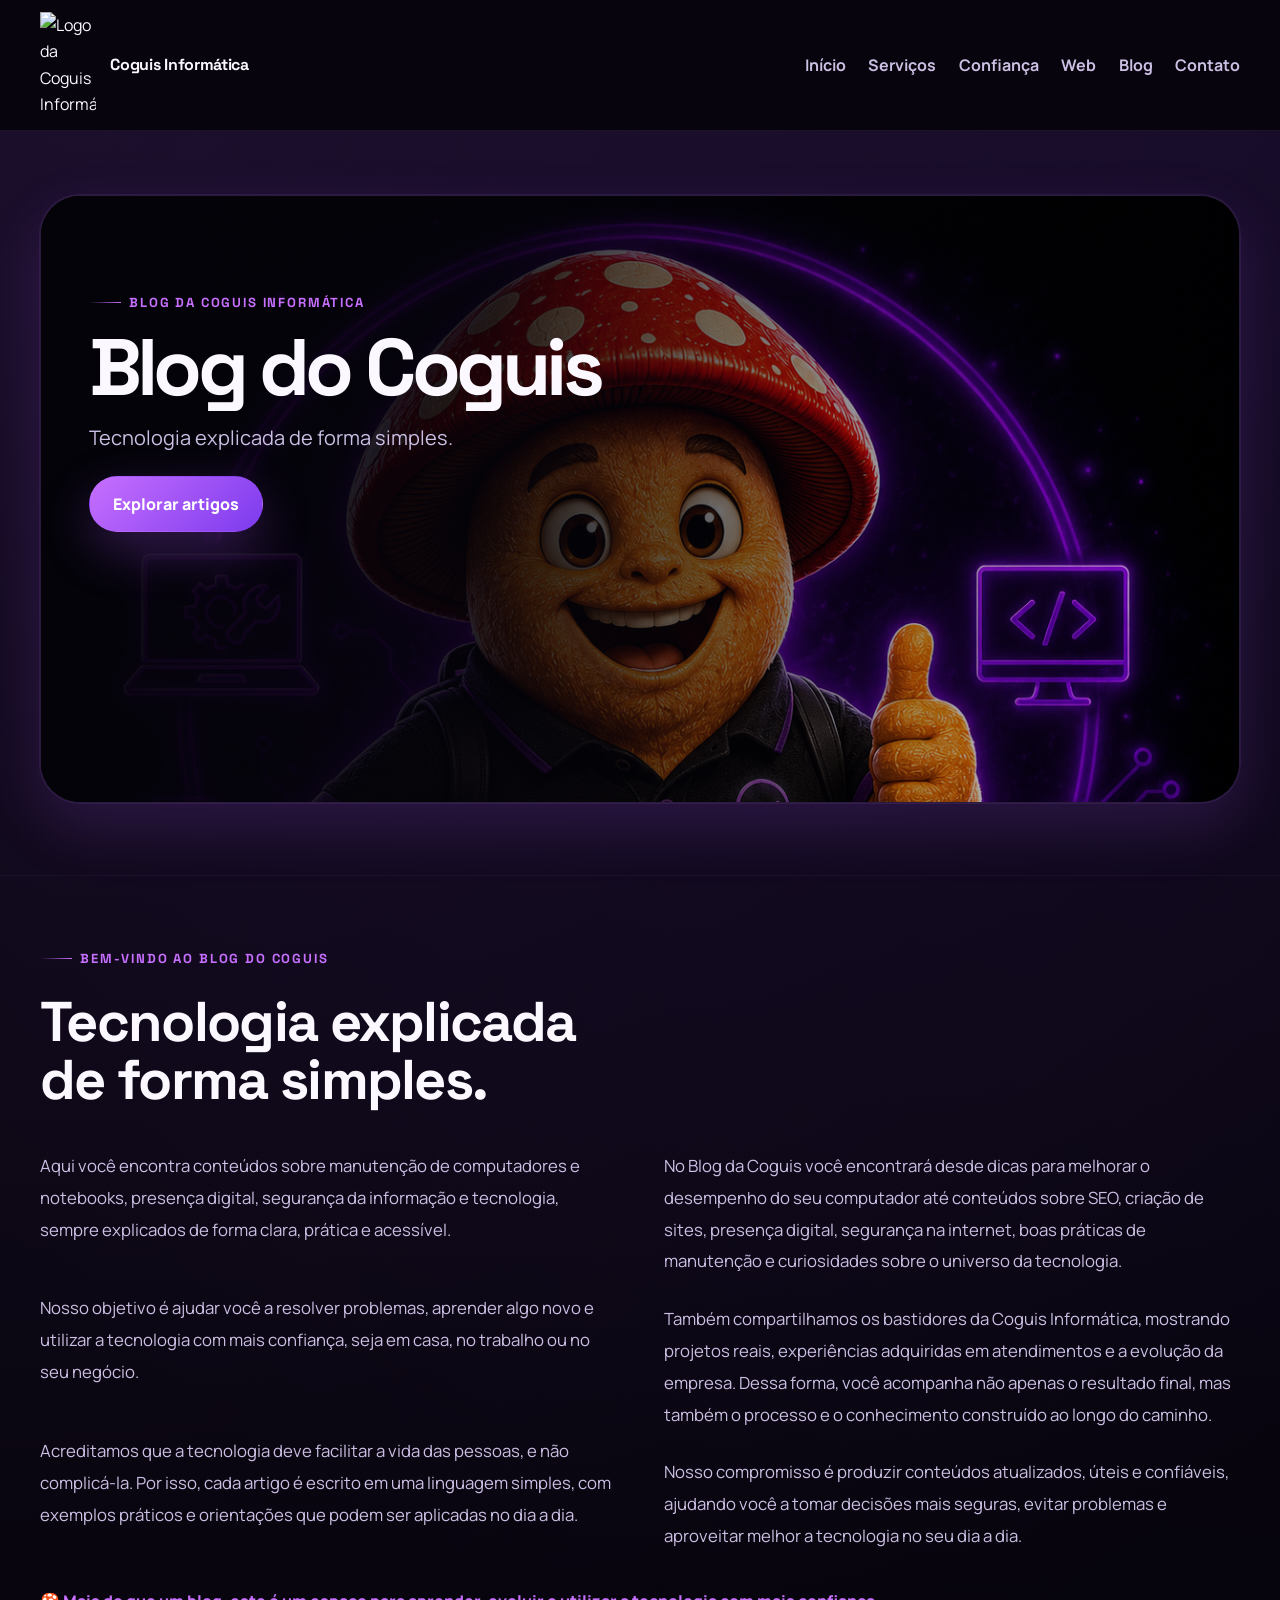
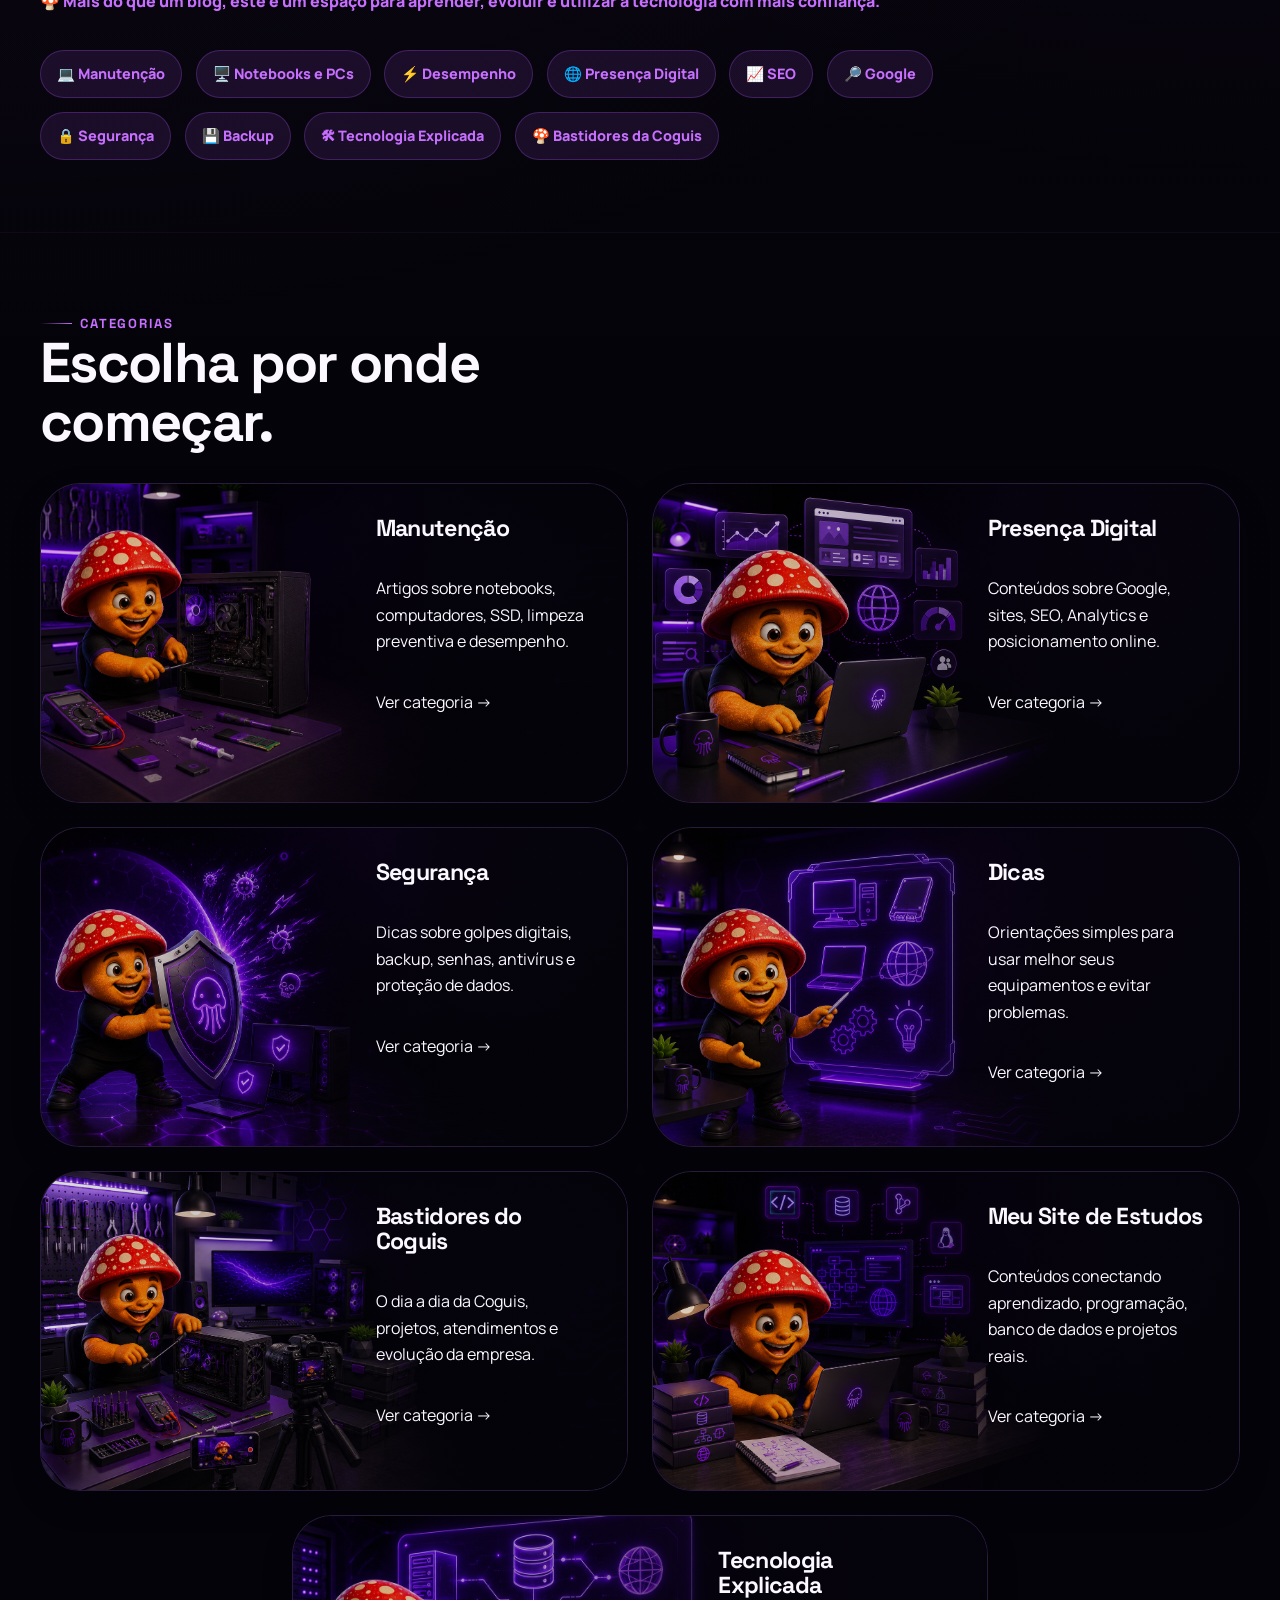
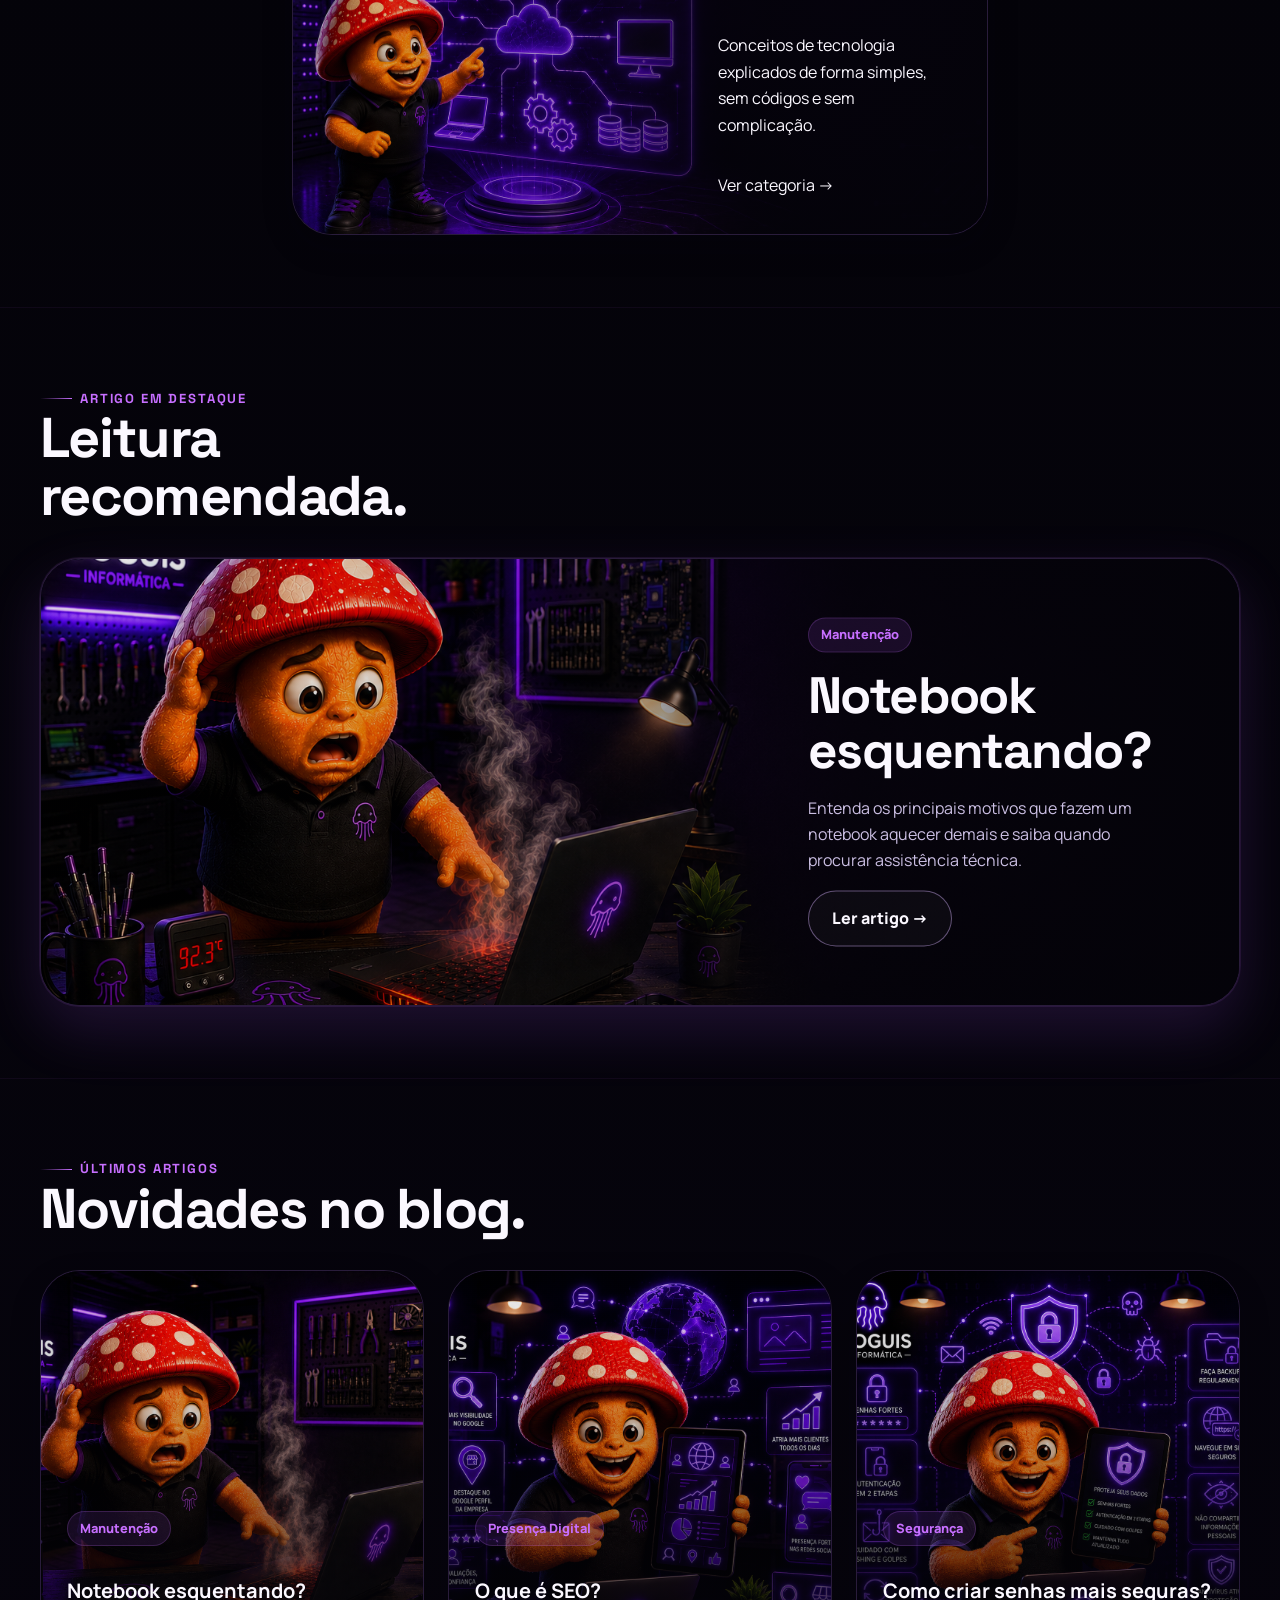
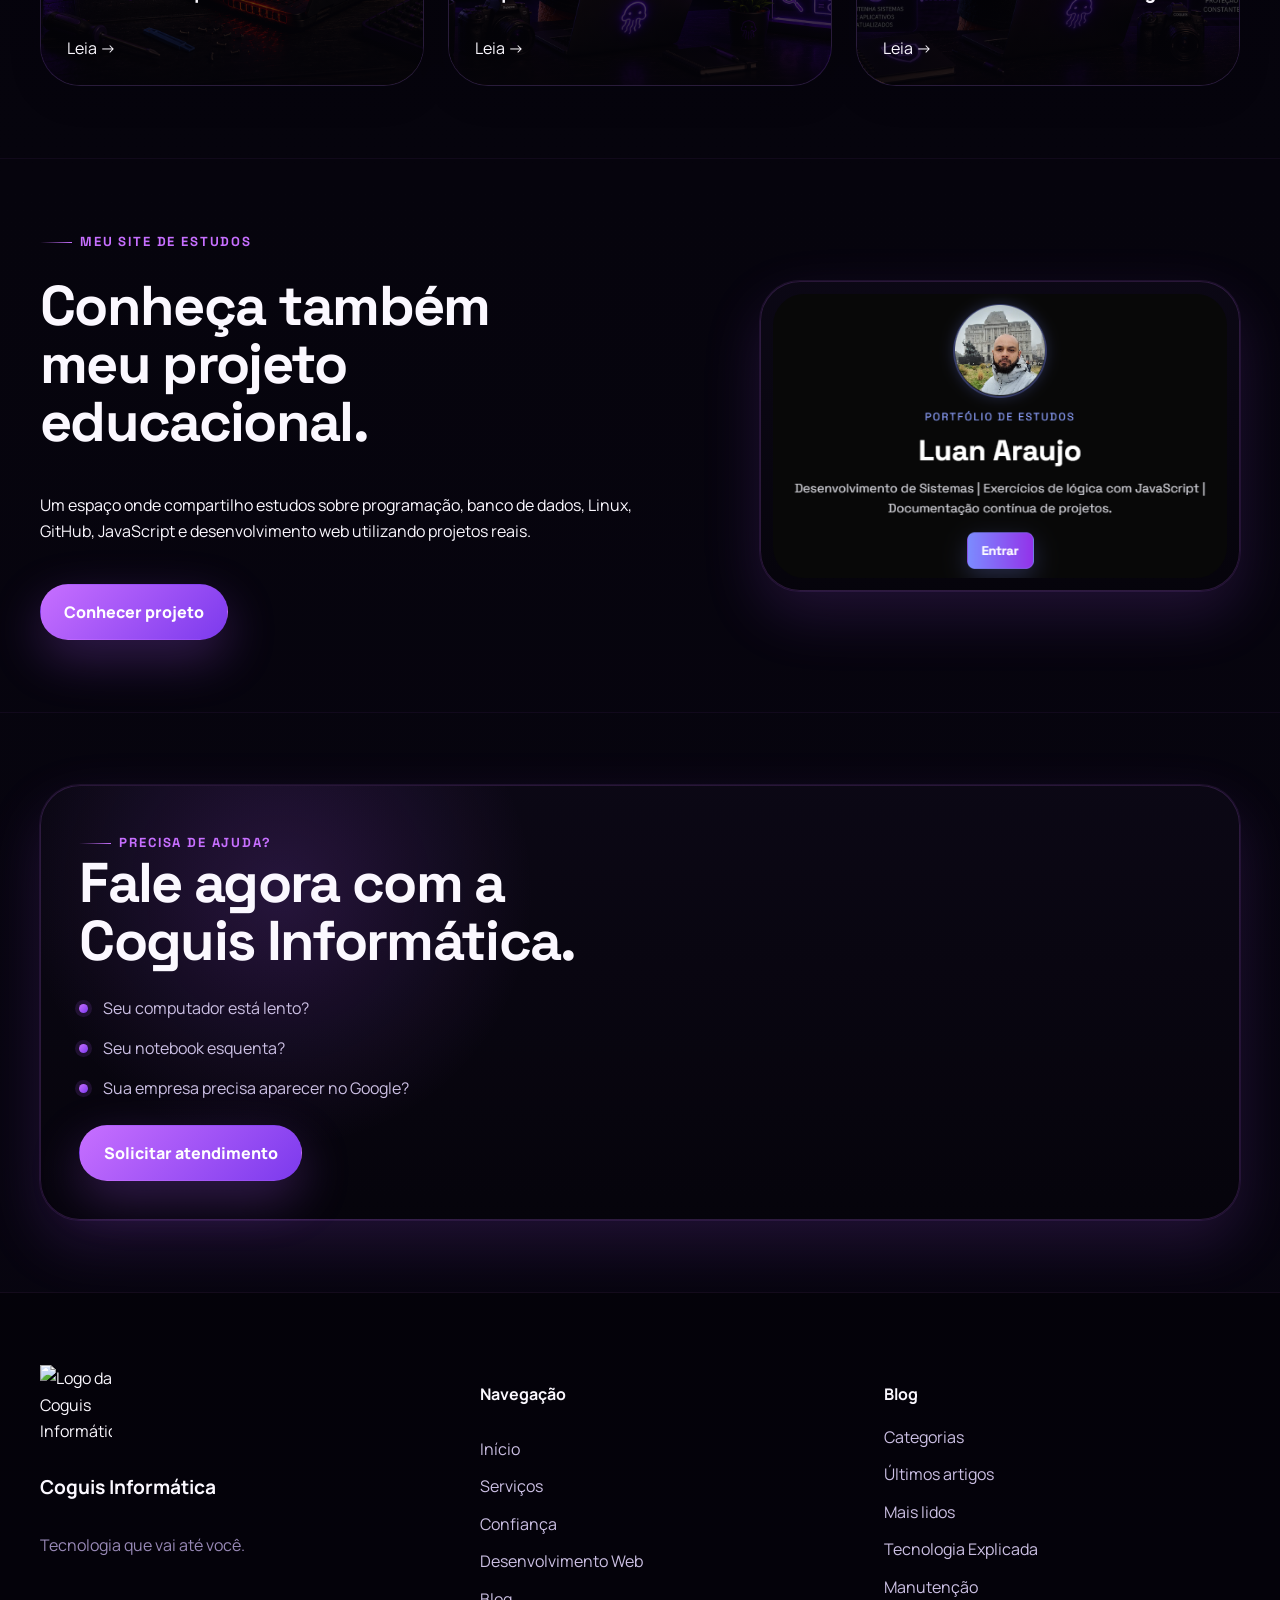
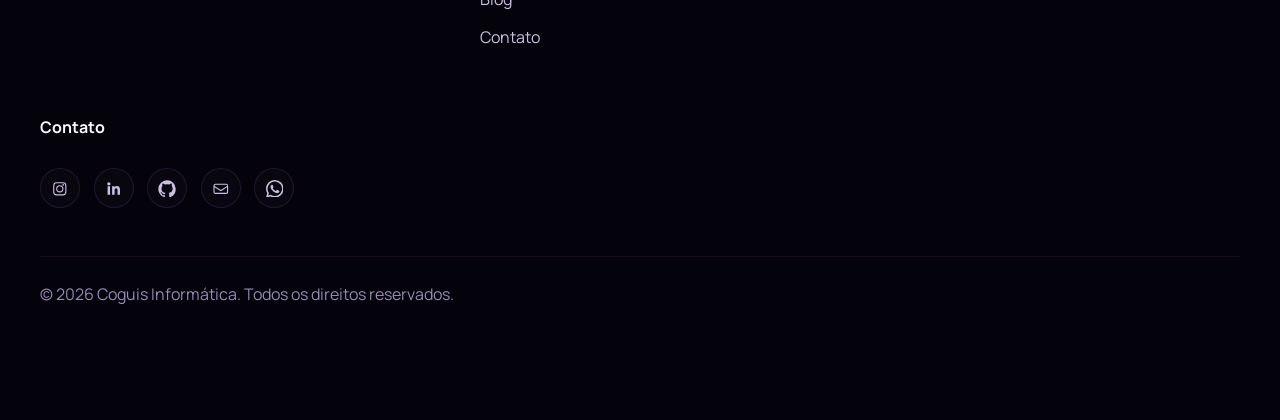
==== blog/index.html @ 9337d5af "feat: implementa arquitetura modular do site, blog, artigos e categorias" ====
<!DOCTYPE html>
<html lang="pt-BR">

<head>
    <!-- Google tag (gtag.js) -->
    <script async src="https://www.googletagmanager.com/gtag/js?id=G-1CW9SCH85F"></script>
    <script>
        window.dataLayer = window.dataLayer || [];
        function gtag() { dataLayer.push(arguments); }
        gtag('js', new Date());
        gtag('config', 'G-1CW9SCH85F');
    </script>

    <meta charset="UTF-8">
    <meta name="viewport" content="width=device-width, initial-scale=1.0">
    <meta name="description"
        content="Blog da Coguis Informática com conteúdos sobre manutenção de computadores, presença digital, segurança da informação e tecnologia explicada de forma simples.">
    <meta name="theme-color" content="#040309">

    <title>Blog da Coguis Informática | Tecnologia explicada de forma simples</title>

    <link rel="stylesheet" href="../css/style.css">
    <link rel="stylesheet" href="../css/blog.css">
</head>

<body>
    <a class="skip-link" href="#conteudo-principal">Pular para o conteúdo principal</a>

    <header class="site-header">
        <div class="container header__inner">
            <a class="brand" href="../index.html#inicio" aria-label="Ir para o início da Coguis Informática">
                <img class="brand__logo" src="../images/logoCoguis.png" alt="Logo da Coguis Informática">
                <div class="brand__copy">
                    <strong class="brand__name">Coguis Informática</strong>
                </div>
            </a>

            <button class="nav-toggle" type="button" aria-expanded="false" aria-controls="menu-principal"
                aria-label="Abrir menu de navegação">
                <span></span>
                <span></span>
                <span></span>
            </button>

            <nav class="site-nav" id="menu-principal" aria-label="Navegação principal">
                <ul class="site-nav__list">
                    <li><a class="site-nav__link" href="../index.html#inicio">Início</a></li>
                    <li><a class="site-nav__link" href="../index.html#servicos">Serviços</a></li>
                    <li><a class="site-nav__link" href="../index.html#confianca">Confiança</a></li>
                    <li><a class="site-nav__link" href="../index.html#desenvolvimento-web">Web</a></li>
                    <li><a class="site-nav__link" href="index.html">Blog</a></li>
                    <li><a class="site-nav__link" href="../index.html#contato">Contato</a></li>
                </ul>
            </nav>
        </div>
    </header>

    <main id="conteudo-principal">
        <section class="blog-hero" id="inicio-blog">
            <div class="container blog-hero__grid image-card">
                <figure class="blog-hero__media">
                    <img src="../images/blog/hero/coguisUniforme2.png"
                        alt="Mascote Coguis representando o Blog da Coguis Informática" loading="eager"
                        decoding="async">
                </figure>

                <div class="blog-hero__content">
                    <p class="eyebrow">Blog da Coguis Informática</p>
                    <h1 class="blog-hero__title">Blog do Coguis</h1>
                    <p class="blog-hero__text">Tecnologia explicada de forma simples.</p>
                    <a class="button button--primary" href="#categorias">Explorar artigos</a>
                </div>
            </div>
        </section>

        <section class="blog-intro" aria-labelledby="intro-blog-titulo">
            <div class="container">
                <div class="blog-intro__content">

                    <p class="eyebrow">Bem-vindo ao Blog do Coguis</p>

                    <h2 id="intro-blog-titulo" class="section-title">
                        Tecnologia explicada de forma simples.
                    </h2>

                    <div class="blog-intro__columns">

                        <div class="blog-intro__column">

                            <p>
                                Aqui você encontra conteúdos sobre manutenção de computadores e notebooks,
                                presença digital, segurança da informação e tecnologia, sempre explicados
                                de forma clara, prática e acessível.
                            </p>

                            <p>
                                Nosso objetivo é ajudar você a resolver problemas, aprender algo novo e
                                utilizar a tecnologia com mais confiança, seja em casa, no trabalho ou no
                                seu negócio.
                            </p>

                            <p>
                                Acreditamos que a tecnologia deve facilitar a vida das pessoas, e não
                                complicá-la. Por isso, cada artigo é escrito em uma linguagem simples,
                                com exemplos práticos e orientações que podem ser aplicadas no dia a dia.
                            </p>

                        </div>

                        <div class="blog-intro__column">

                            <p>
                                No Blog da Coguis você encontrará desde dicas para melhorar o desempenho
                                do seu computador até conteúdos sobre SEO, criação de sites, presença
                                digital, segurança na internet, boas práticas de manutenção e curiosidades
                                sobre o universo da tecnologia.
                            </p>

                            <p>
                                Também compartilhamos os bastidores da Coguis Informática, mostrando
                                projetos reais, experiências adquiridas em atendimentos e a evolução da
                                empresa. Dessa forma, você acompanha não apenas o resultado final, mas
                                também o processo e o conhecimento construído ao longo do caminho.
                            </p>

                            <p>
                                Nosso compromisso é produzir conteúdos atualizados, úteis e confiáveis,
                                ajudando você a tomar decisões mais seguras, evitar problemas e aproveitar
                                melhor a tecnologia no seu dia a dia.
                            </p>

                        </div>

                    </div>

                    <p class="blog-intro__footer">
                        🍄 Mais do que um blog, este é um espaço para aprender, evoluir e utilizar a tecnologia com mais
                        confiança.
                    </p>

                    <div class="blog-intro__tags">
                        <span class="tag">💻 Manutenção</span>
                        <span class="tag">🖥️ Notebooks e PCs</span>
                        <span class="tag">⚡ Desempenho</span>
                        <span class="tag">🌐 Presença Digital</span>
                        <span class="tag">📈 SEO</span>
                        <span class="tag">🔎 Google</span>
                        <span class="tag">🔒 Segurança</span>
                        <span class="tag">💾 Backup</span>
                        <span class="tag">🛠 Tecnologia Explicada</span>
                        <span class="tag">🍄 Bastidores da Coguis</span>
                    </div>

                </div>
            </div>
        </section>

        <section class="blog-categories" id="categorias" aria-labelledby="categorias-titulo">
            <div class="container">
                <div class="section-heading">
                    <p class="eyebrow">Categorias</p>
                    <h2 id="categorias-titulo" class="section-title">Escolha por onde começar.</h2>
                </div>

                <div class="blog-categories__grid">
                    <article class="category-card image-card">
                        <img src="../images/blog/categorias/blogManutencao.png" alt="Arte da categoria Manutenção">
                        <div>
                            <h3>Manutenção</h3>
                            <p>Artigos sobre notebooks, computadores, SSD, limpeza preventiva e desempenho.</p>
                            <a href="categorias/manutencao.html">Ver categoria →</a>
                        </div>
                    </article>

                    <article class="category-card image-card">
                        <img src="../images/blog/categorias/blogPresencaDigital.png"
                            alt="Arte da categoria Presença Digital">
                        <div>
                            <h3>Presença Digital</h3>
                            <p>Conteúdos sobre Google, sites, SEO, Analytics e posicionamento online.</p>
                            <a href="categorias/presenca-digital.html">Ver categoria →</a>
                        </div>
                    </article>

                    <article class="category-card image-card">
                        <img src="../images/blog/categorias/blogSeguranca.png" alt="Arte da categoria Segurança">
                        <div>
                            <h3>Segurança</h3>
                            <p>Dicas sobre golpes digitais, backup, senhas, antivírus e proteção de dados.</p>
                            <a href="categorias/seguranca.html">Ver categoria →</a>
                        </div>
                    </article>

                    <article class="category-card image-card">
                        <img src="../images/blog/categorias/blogDicas.png" alt="Arte da categoria Dicas">
                        <div>
                            <h3>Dicas</h3>
                            <p>Orientações simples para usar melhor seus equipamentos e evitar problemas.</p>
                            <a href="categorias/dicas.html">Ver categoria →</a>
                        </div>
                    </article>

                    <article class="category-card image-card">
                        <img src="../images/blog/categorias/blogBastidores.png"
                            alt="Arte da categoria Bastidores do Coguis">
                        <div>
                            <h3>Bastidores do Coguis</h3>
                            <p>O dia a dia da Coguis, projetos, atendimentos e evolução da empresa.</p>
                            <a href="categorias/bastidores-do-coguis.html">Ver categoria →</a>
                        </div>
                    </article>

                    <article class="category-card image-card">
                        <img src="../images/blog/categorias/blogMeuSiteEstudos.png"
                            alt="Arte da categoria Meu Site de Estudos">
                        <div>
                            <h3>Meu Site de Estudos</h3>
                            <p>Conteúdos conectando aprendizado, programação, banco de dados e projetos reais.</p>
                            <a href="categorias/meu-site-de-estudos.html">Ver categoria →</a>
                        </div>
                    </article>

                    <!--CARD CENTRALIZADO-->
                    <article class="category-card category-card--center image-card">
                        <img src="../images/blog/categorias/blogTecnologiaExplicada.png"
                            alt="Arte da categoria Tecnologia Explicada">
                        <div>
                            <h3>Tecnologia Explicada</h3>
                            <p>Conceitos de tecnologia explicados de forma simples, sem códigos e sem complicação.</p>
                            <a href="categorias/tecnologia-explicada.html">Ver categoria →</a>
                        </div>
                    </article>
                </div>
            </div>
        </section>

        <section class="featured-post" aria-labelledby="destaque-titulo">
            <div class="container">
                <div class="section-heading">
                    <p class="eyebrow">Artigo em destaque</p>
                    <h2 id="destaque-titulo" class="section-title">Leitura recomendada.</h2>
                </div>

                <article class="featured-post__card image-card">
                    <figure class="featured-post__media">
                        <img src="../images/blog/artigos/notebookEsquentando2.png"
                            alt="Imagem ilustrativa de notebook esquentando">
                    </figure>

                    <div class="featured-post__content">
                        <span class="post-category">Manutenção</span>
                        <h3>Notebook esquentando?</h3>
                        <p>Entenda os principais motivos que fazem um notebook aquecer demais e saiba quando procurar
                            assistência técnica.</p>
                        <a class="button button--secondary" href="#">Ler artigo →</a>
                    </div>
                </article>
            </div>
        </section>

        <section class="latest-posts" aria-labelledby="ultimos-artigos-titulo">
            <div class="container">
                <div class="section-heading">
                    <p class="eyebrow">Últimos artigos</p>
                    <h2 id="ultimos-artigos-titulo" class="section-title">Novidades no blog.</h2>
                </div>

                <div class="latest-posts__grid">
                    <article class="post-card post-card--notebook image-card">
                        <img src="../images/blog/artigos/notebookEsquentando.png"
                            alt="Artigo sobre notebook esquentando">
                        <div>
                            <span class="post-category">Manutenção</span>
                            <h3>Notebook esquentando?</h3>
                            <a href="#">Leia →</a>
                        </div>
                    </article>

                    <article class="post-card post-card--seo image-card">
                        <img src="../images/blog/artigos/coguisPresencaDigital3.png" alt="Artigo sobre SEO">
                        <div>
                            <span class="post-category">Presença Digital</span>
                            <h3>O que é SEO?</h3>
                            <a href="#">Leia →</a>
                        </div>
                    </article>

                    <article class="post-card post-card--seguranca image-card">
                        <img src="../images/blog/artigos/segurancaDigital2.png" alt="Artigo sobre senhas seguras">
                        <div>
                            <span class="post-category">Segurança</span>
                            <h3>Como criar senhas mais seguras?</h3>
                            <a href="#">Leia →</a>
                        </div>
                    </article>
                </div>
            </div>
        </section>

        <section class="study-project" aria-labelledby="estudos-titulo">
            <div class="container study-project__grid">
                <div class="study-project__content">
                    <p class="eyebrow">Meu Site de Estudos</p>
                    <h2 id="estudos-titulo" class="section-title">Conheça também meu projeto educacional.</h2>
                    <p class="section-text">
                        Um espaço onde compartilho estudos sobre programação, banco de dados, Linux,
                        GitHub, JavaScript e desenvolvimento web utilizando projetos reais.
                    </p>
                    <a class="button button--primary" href="https://luanlhp777.github.io/meu-site-estudos/"
                        target="_blank" rel="noopener noreferrer">Conhecer projeto</a>
                </div>

                <figure class="study-project__media">
                    <img src="../images/blog/categorias/portfolio.png" alt="Arte do projeto Meu Site de Estudos">
                </figure>
            </div>
        </section>

        <section class="blog-final-cta" aria-labelledby="cta-blog-titulo">
            <div class="container blog-final-cta__grid">
                <div>
                    <p class="eyebrow">Precisa de ajuda?</p>
                    <h2 id="cta-blog-titulo" class="section-title">Fale agora com a Coguis Informática.</h2>
                    <ul class="blog-final-cta__list">
                        <li>Seu computador está lento?</li>
                        <li>Seu notebook esquenta?</li>
                        <li>Sua empresa precisa aparecer no Google?</li>
                    </ul>
                    <a class="button button--primary" href="https://wa.me/5511960281070" target="_blank"
                        rel="noopener noreferrer">Solicitar atendimento</a>
                </div>
            </div>
        </section>
    </main>

    <footer class="site-footer" aria-labelledby="footer-titulo">
        <div class="container site-footer__grid">

            <!-- Empresa -->
            <div class="site-footer__brand">
                <img class="site-footer__logo" src="../images/logoCoguis.png" alt="Logo da Coguis Informática"
                    loading="lazy" decoding="async">
                <h2 id="footer-titulo" class="site-footer__title">
                    Coguis Informática
                </h2>
                <p class="site-footer__tagline">
                    Tecnologia que vai até você.
                </p>
            </div>

            <!-- Navegação -->

            <nav class="site-footer__nav" aria-label="Links rápidos">
                <h3 class="site-footer__heading">
                    Navegação
                </h3>
                <ul class="site-footer__links">
                    <li><a href="../index.html#inicio">Início</a></li>
                    <li><a href="../index.html#servicos">Serviços</a></li>
                    <li><a href="../index.html#confianca">Confiança</a></li>
                    <li><a href="../index.html#web">Desenvolvimento Web</a></li>
                    <li><a href="index.html">Blog</a></li>
                    <li><a href="../index.html#contato">Contato</a></li>
                </ul>
            </nav>

            <!-- Blog -->

            <nav class="site-footer__blog" aria-label="Blog">
                <h3 class="site-footer__heading">
                    Blog
                </h3>
                <ul class="site-footer__links">
                    <li><a href="#">Categorias</a></li>
                    <li><a href="#">Últimos artigos</a></li>
                    <li><a href="#">Mais lidos</a></li>
                    <li><a href="#">Tecnologia Explicada</a></li>
                    <li><a href="#">Manutenção</a></li>
                </ul>
            </nav>

            <!-- Contato -->

            <div class="site-footer__contact">
                <h3 class="site-footer__heading">
                    Contato
                </h3>
                <ul class="site-footer__meta">
                    <li>
                        <a href="https://www.instagram.com/coguisinformatica/" target="_blank" rel="noopener noreferrer"
                            aria-label="Instagram da Coguis Informática">
                            <span class="icon icon--instagram" aria-hidden="true">
                                <svg viewBox="0 0 24 24" role="img" focusable="false">
                                    <path
                                        d="M7.75 3h8.5A4.75 4.75 0 0 1 21 7.75v8.5A4.75 4.75 0 0 1 16.25 21h-8.5A4.75 4.75 0 0 1 3 16.25v-8.5A4.75 4.75 0 0 1 7.75 3Zm0 1.5A3.25 3.25 0 0 0 4.5 7.75v8.5a3.25 3.25 0 0 0 3.25 3.25h8.5a3.25 3.25 0 0 0 3.25-3.25v-8.5A3.25 3.25 0 0 0 16.25 4.5h-8.5Zm8.88 1.12a1.13 1.13 0 1 1 0 2.26 1.13 1.13 0 0 1 0-2.26ZM12 7a5 5 0 1 1 0 10 5 5 0 0 1 0-10Zm0 1.5A3.5 3.5 0 1 0 12 15.5 3.5 3.5 0 0 0 12 8.5Z"
                                        fill="currentColor" />
                                </svg>
                            </span>
                            <span class="sr-only">Instagram</span>
                        </a>
                    </li>
                    <li>
                        <a href="https://www.linkedin.com/in/luan-pereira-24a8ba86/" target="_blank"
                            rel="noopener noreferrer" aria-label="LinkedIn da Coguis Informática">

                            <span class="icon icon--linkedin" aria-hidden="true">
                                <svg viewBox="0 0 24 24" role="img" focusable="false">
                                    <path fill="currentColor"
                                        d="M6.94 8.5H3.56V20h3.38V8.5ZM5.25 3A2.25 2.25 0 1 0 5.25 7.5 2.25 2.25 0 0 0 5.25 3ZM20.44 13.02c0-3.32-1.77-4.87-4.13-4.87-1.9 0-2.75 1.04-3.22 1.78V8.5H9.72V20h3.37v-5.69c0-1.5.28-2.96 2.14-2.96 1.83 0 1.86 1.71 1.86 3.05V20h3.35v-6.98Z" />
                                </svg>
                            </span>

                            <span class="sr-only">LinkedIn</span>

                        </a>
                    </li>
                    <li>
                        <a href="https://github.com/luanlhp777" target="_blank" rel="noopener noreferrer"
                            aria-label="GitHub da Coguis Informática">

                            <span class="icon icon--github" aria-hidden="true">
                                <svg viewBox="0 0 24 24" role="img" focusable="false">
                                    <path fill="currentColor"
                                        d="M12 .5A11.5 11.5 0 0 0 .5 12.17c0 5.23 3.39 9.67 8.1 11.24.59.11.8-.26.8-.58v-2.03c-3.3.74-4-1.43-4-1.43-.54-1.41-1.33-1.78-1.33-1.78-1.09-.77.08-.76.08-.76 1.2.09 1.83 1.27 1.83 1.27 1.08 1.88 2.82 1.34 3.5 1.02.11-.8.42-1.35.76-1.66-2.64-.31-5.42-1.35-5.42-6.02 0-1.33.46-2.42 1.22-3.28-.12-.31-.53-1.57.12-3.27 0 0 .99-.32 3.25 1.25a11.05 11.05 0 0 1 5.92 0c2.26-1.57 3.24-1.25 3.24-1.25.66 1.7.25 2.96.13 3.27.76.86 1.21 1.95 1.21 3.28 0 4.68-2.79 5.71-5.45 6.01.43.38.82 1.11.82 2.24v3.32c0 .32.21.69.81.58a11.5 11.5 0 0 0 8.08-11.24A11.5 11.5 0 0 0 12 .5Z" />
                                </svg>
                            </span>

                            <span class="sr-only">GitHub</span>

                        </a>
                    </li>
                    <li>
                        <a href="mailto:coguisinformatica@gmail.com" aria-label="E-mail da Coguis Informática">
                            <span class="icon icon--mail" aria-hidden="true">
                                <svg viewBox="0 0 24 24" role="img" focusable="false">
                                    <path
                                        d="M4.75 5h14.5A2.75 2.75 0 0 1 22 7.75v8.5A2.75 2.75 0 0 1 19.25 19H4.75A2.75 2.75 0 0 1 2 16.25v-8.5A2.75 2.75 0 0 1 4.75 5Zm0 1.5A1.25 1.25 0 0 0 3.5 7.75v.34l8.05 5.37a.8.8 0 0 0 .9 0l8.05-5.37v-.34a1.25 1.25 0 0 0-1.25-1.25H4.75Zm15.75 3.39-7.22 4.82a2.3 2.3 0 0 1-2.56 0L3.5 9.89v6.36a1.25 1.25 0 0 0 1.25 1.25h14.5a1.25 1.25 0 0 0 1.25-1.25V9.89Z"
                                        fill="currentColor" />
                                </svg>
                            </span>
                            <span class="sr-only">E-mail</span>
                        </a>
                    </li>
                    <li>
                        <a href="https://wa.me/5511960281070" target="_blank" rel="noopener noreferrer"
                            aria-label="WhatsApp da Coguis Informática">

                            <span class="icon icon--whatsapp" aria-hidden="true">
                                <svg viewBox="0 0 24 24" role="img" focusable="false">
                                    <path fill="currentColor"
                                        d="M20.52 3.48A11.9 11.9 0 0 0 12.02 0C5.4 0 .02 5.38.02 12c0 2.12.56 4.19 1.62 6.02L0 24l6.16-1.61A11.95 11.95 0 0 0 12.02 24C18.64 24 24 18.62 24 12a11.9 11.9 0 0 0-3.48-8.52ZM12.02 21.8a9.8 9.8 0 0 1-4.98-1.36l-.36-.21-3.66.96.98-3.56-.24-.37A9.8 9.8 0 1 1 12.02 21.8Zm5.38-7.34c-.29-.15-1.71-.84-1.97-.94-.27-.1-.46-.15-.66.15-.19.29-.75.94-.91 1.13-.17.2-.34.22-.63.08-.29-.15-1.23-.45-2.34-1.44-.86-.77-1.44-1.72-1.61-2.01-.17-.29-.02-.45.13-.6.14-.14.29-.34.44-.51.15-.17.2-.29.29-.49.1-.2.05-.37-.02-.52-.08-.15-.66-1.59-.9-2.17-.24-.57-.48-.49-.66-.5h-.56c-.2 0-.52.08-.79.37-.27.29-1.04 1.02-1.04 2.48s1.07 2.88 1.22 3.08c.15.2 2.1 3.21 5.08 4.5.71.31 1.27.49 1.7.63.71.22 1.35.19 1.86.11.57-.08 1.71-.7 1.95-1.37.24-.67.24-1.25.17-1.37-.07-.12-.27-.19-.56-.34Z" />
                                </svg>
                            </span>

                            <span class="sr-only">WhatsApp</span>

                        </a>
                    </li>
                </ul>
            </div>
        </div>

        <div class="container site-footer__bottom">
            <p>
                © 2026 Coguis Informática. Todos os direitos reservados.
            </p>
        </div>
    </footer>

    <script src="../js/script.js"></script>
</body>

</html>
---- css/style.css ----
/* ==========================================================
   GOOGLE FONTS
========================================================== */

@import url("https://fonts.googleapis.com/css2?family=Space+Grotesk:wght@500;700&family=Manrope:wght@400;500;600;700;800&display=swap");

/* ==========================================================
   BASE
========================================================== */

@import url("./base/variables.css");
@import url("./base/base.css");

/* ==========================================================
   COMPONENTS
========================================================== */

@import url("./components/container.css");
@import url("./components/button.css");
@import url("./components/cards.css");
@import url("./components/titles.css");
@import url("./components/tags.css");
@import url("./layout/header.css");
@import url("./layout/footer.css");
@import url("./layout/whatsapp.css");
@import url("./sections/home-hero.css");
@import url("./sections/trust.css");
@import url("./sections/manifesto.css");
@import url("./sections/services-showcase.css");
@import url("./sections/split-section.css");
@import url("./sections/social-proof.css");
@import url("./sections/web-services.css");
@import url("./sections/digital-showcase.css");
@import url("./components/sections.css");
@import url("./sections/final-contact.css");
@import url("./sections/responsive.css");
---- css/blog.css ----
@import url("./blog/blog-base.css");
@import url("./blog/blog-components.css");
@import url("./blog/blog-hero.css");
@import url("./blog/blog-intro.css");
@import url("./blog/blog-categories.css");
@import url("./blog/blog-featured.css");
@import url("./blog/blog-latest.css");
@import url("./blog/blog-study.css");
@import url("./blog/blog-cta.css");
@import url("./blog/blog-responsive.css");
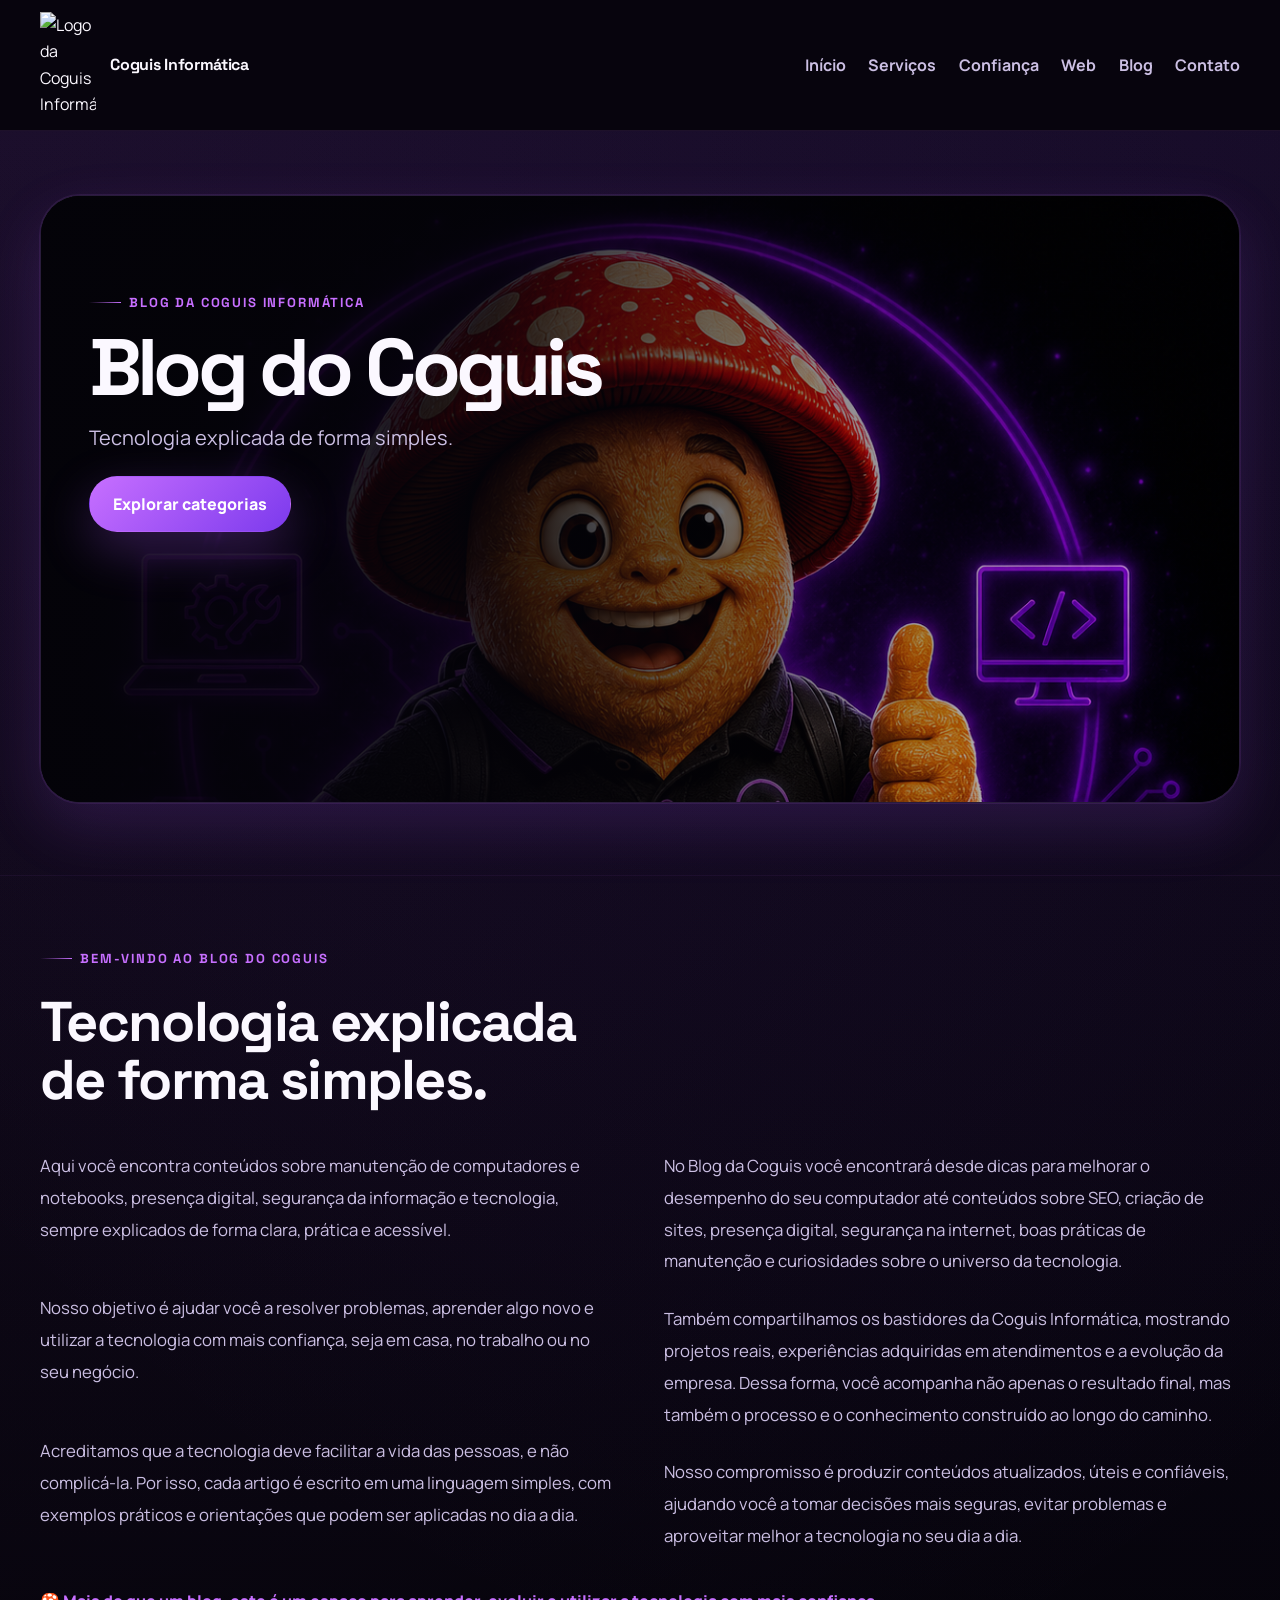
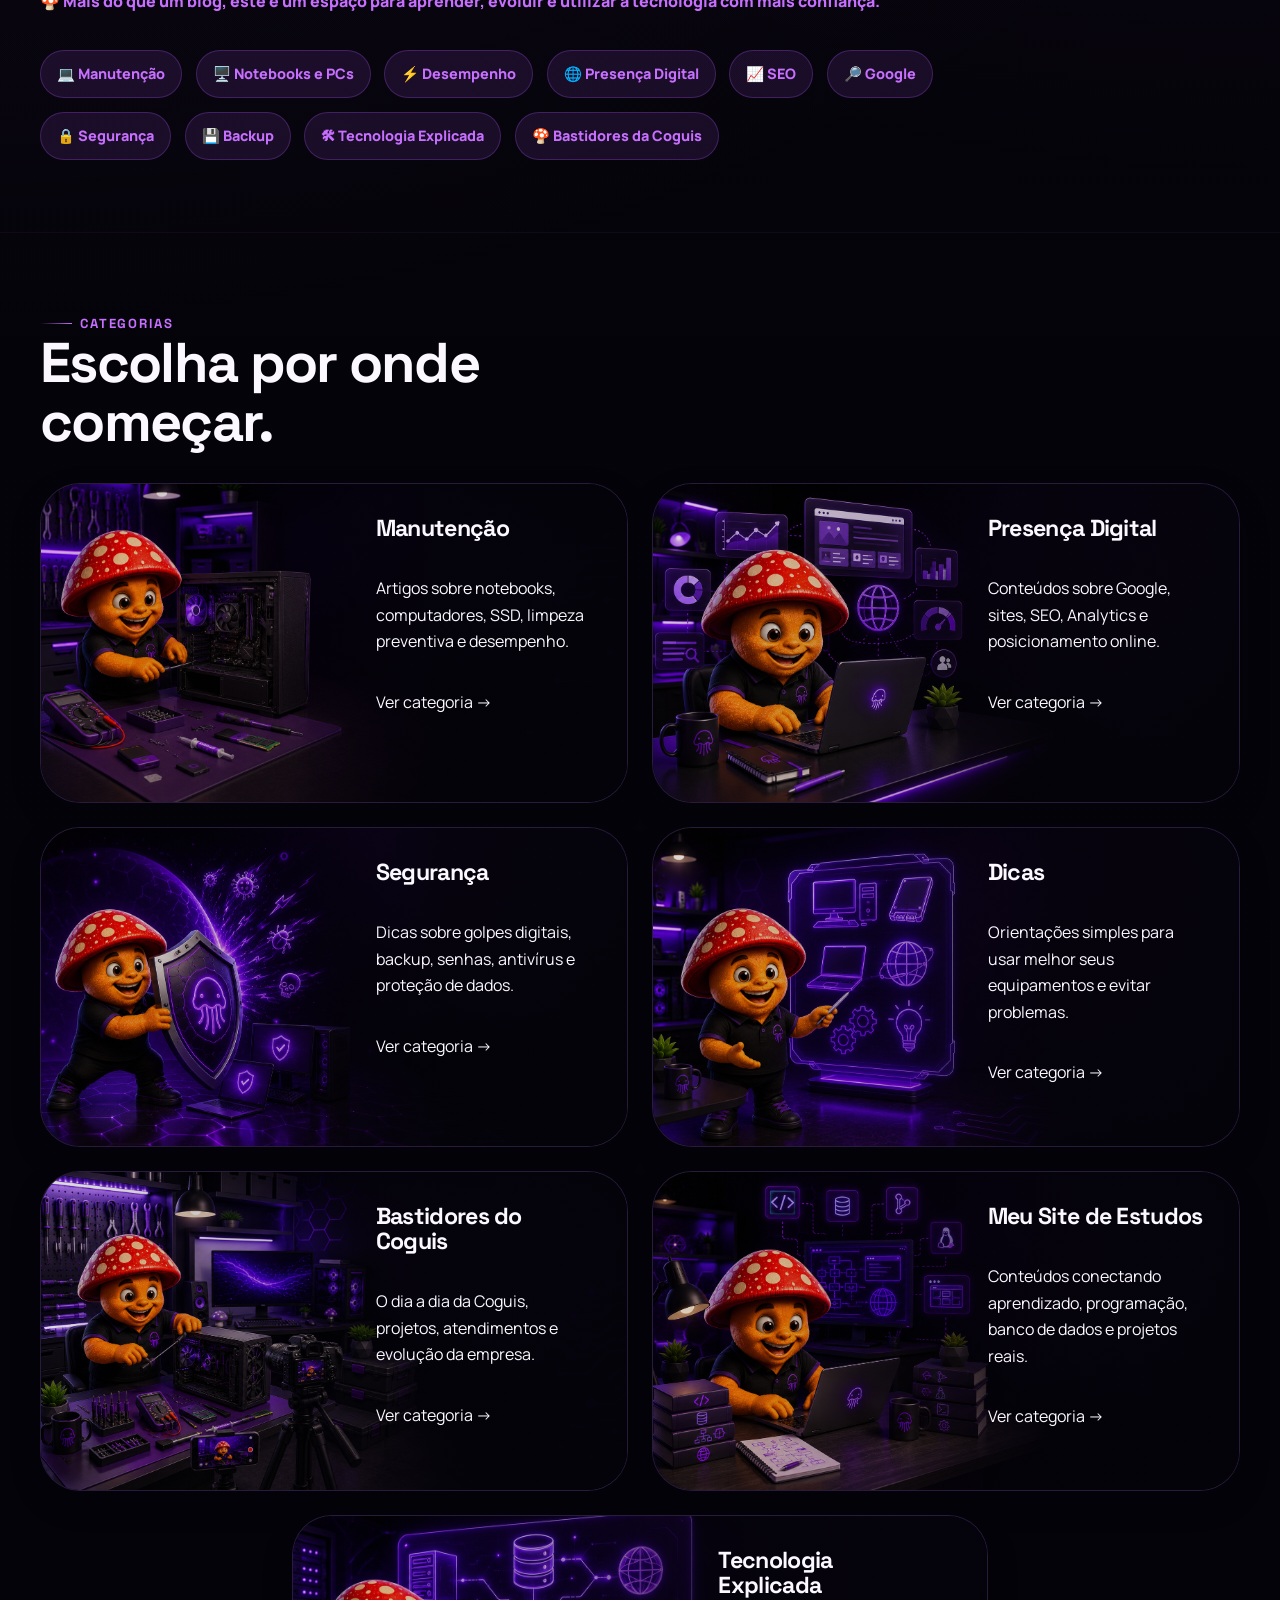
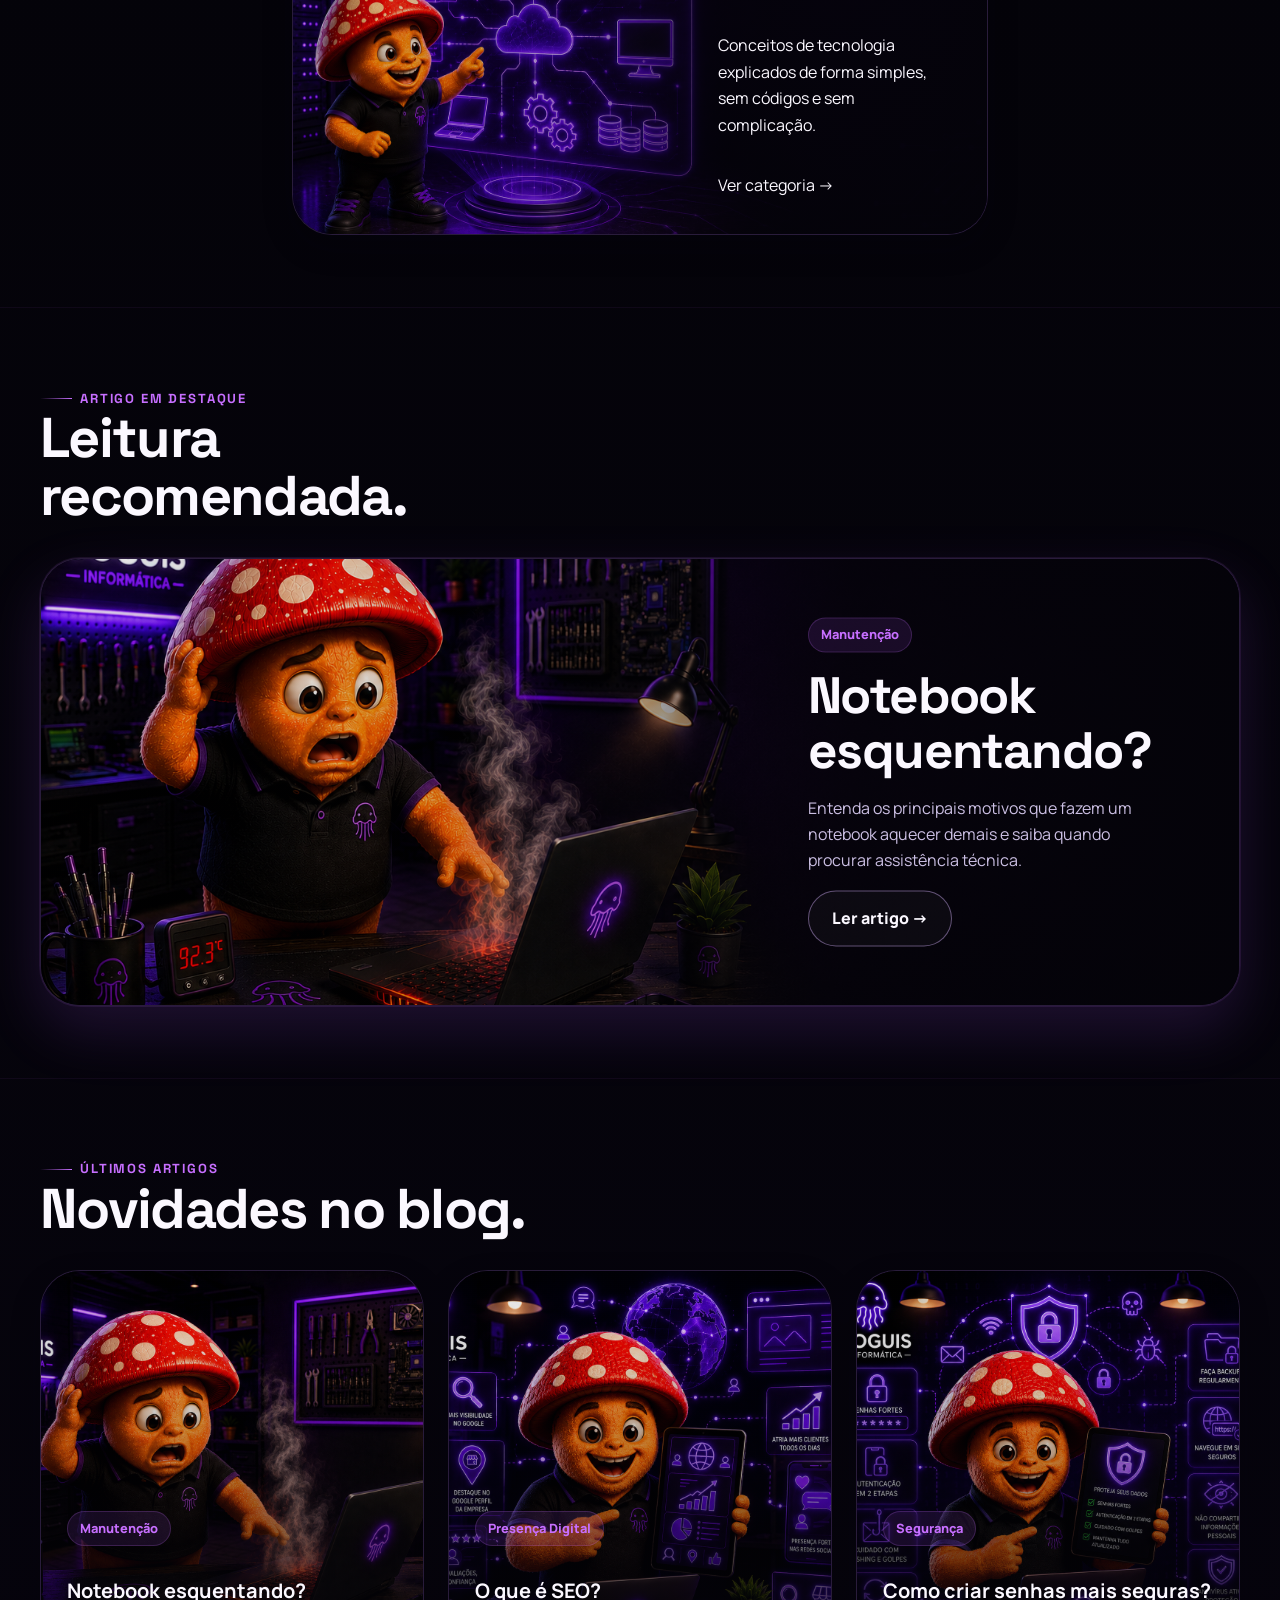
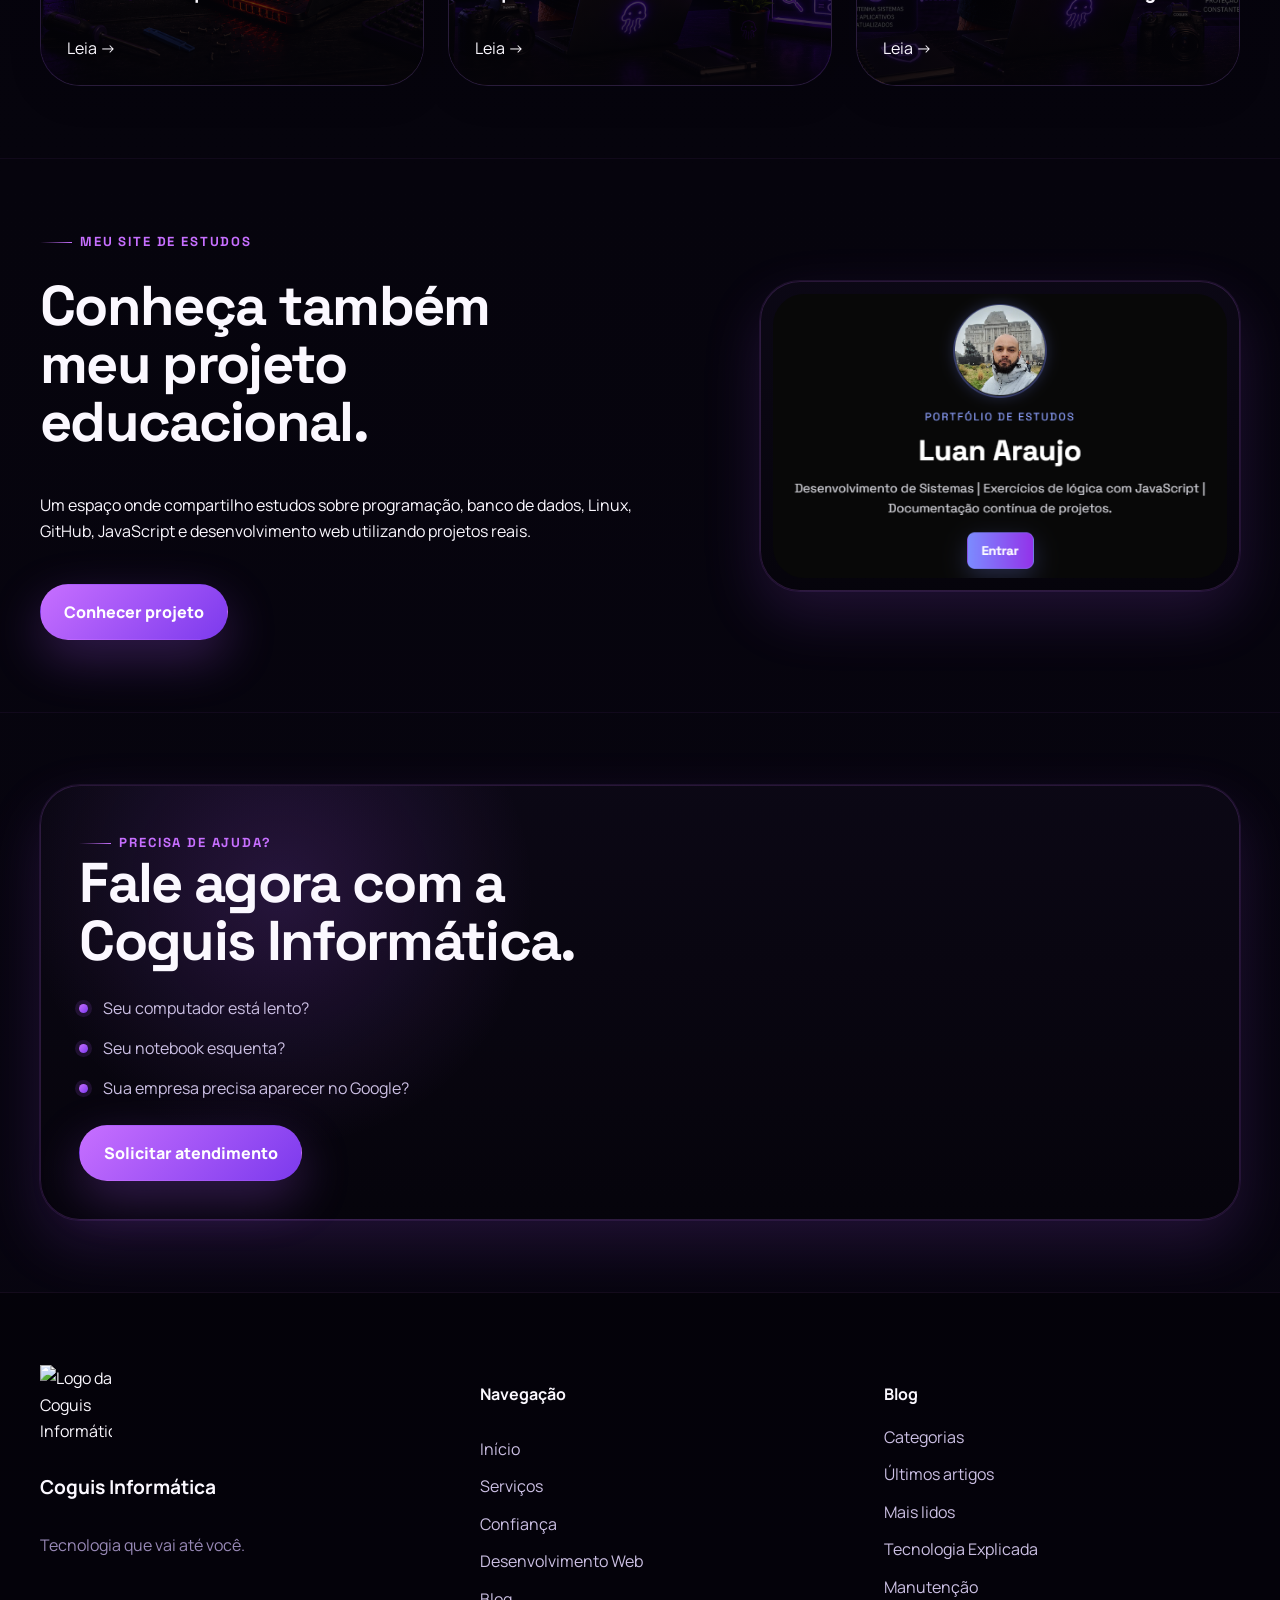
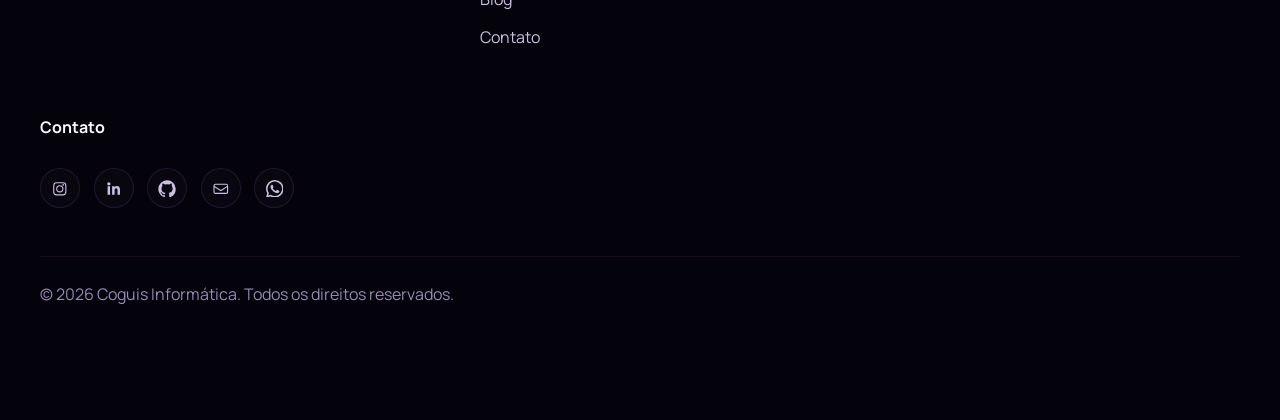
==== commit 3ec87d61: "feat(blog): cria páginas de categorias e estrutura editorial" ====
--- a/blog/index.html
+++ b/blog/index.html
@@ -68,7 +68,7 @@
                     <p class="eyebrow">Blog da Coguis Informática</p>
                     <h1 class="blog-hero__title">Blog do Coguis</h1>
                     <p class="blog-hero__text">Tecnologia explicada de forma simples.</p>
-                    <a class="button button--primary" href="#categorias">Explorar artigos</a>
+                    <a class="button button--primary" href="#categorias">Explorar categorias</a>
                 </div>
             </div>
         </section>
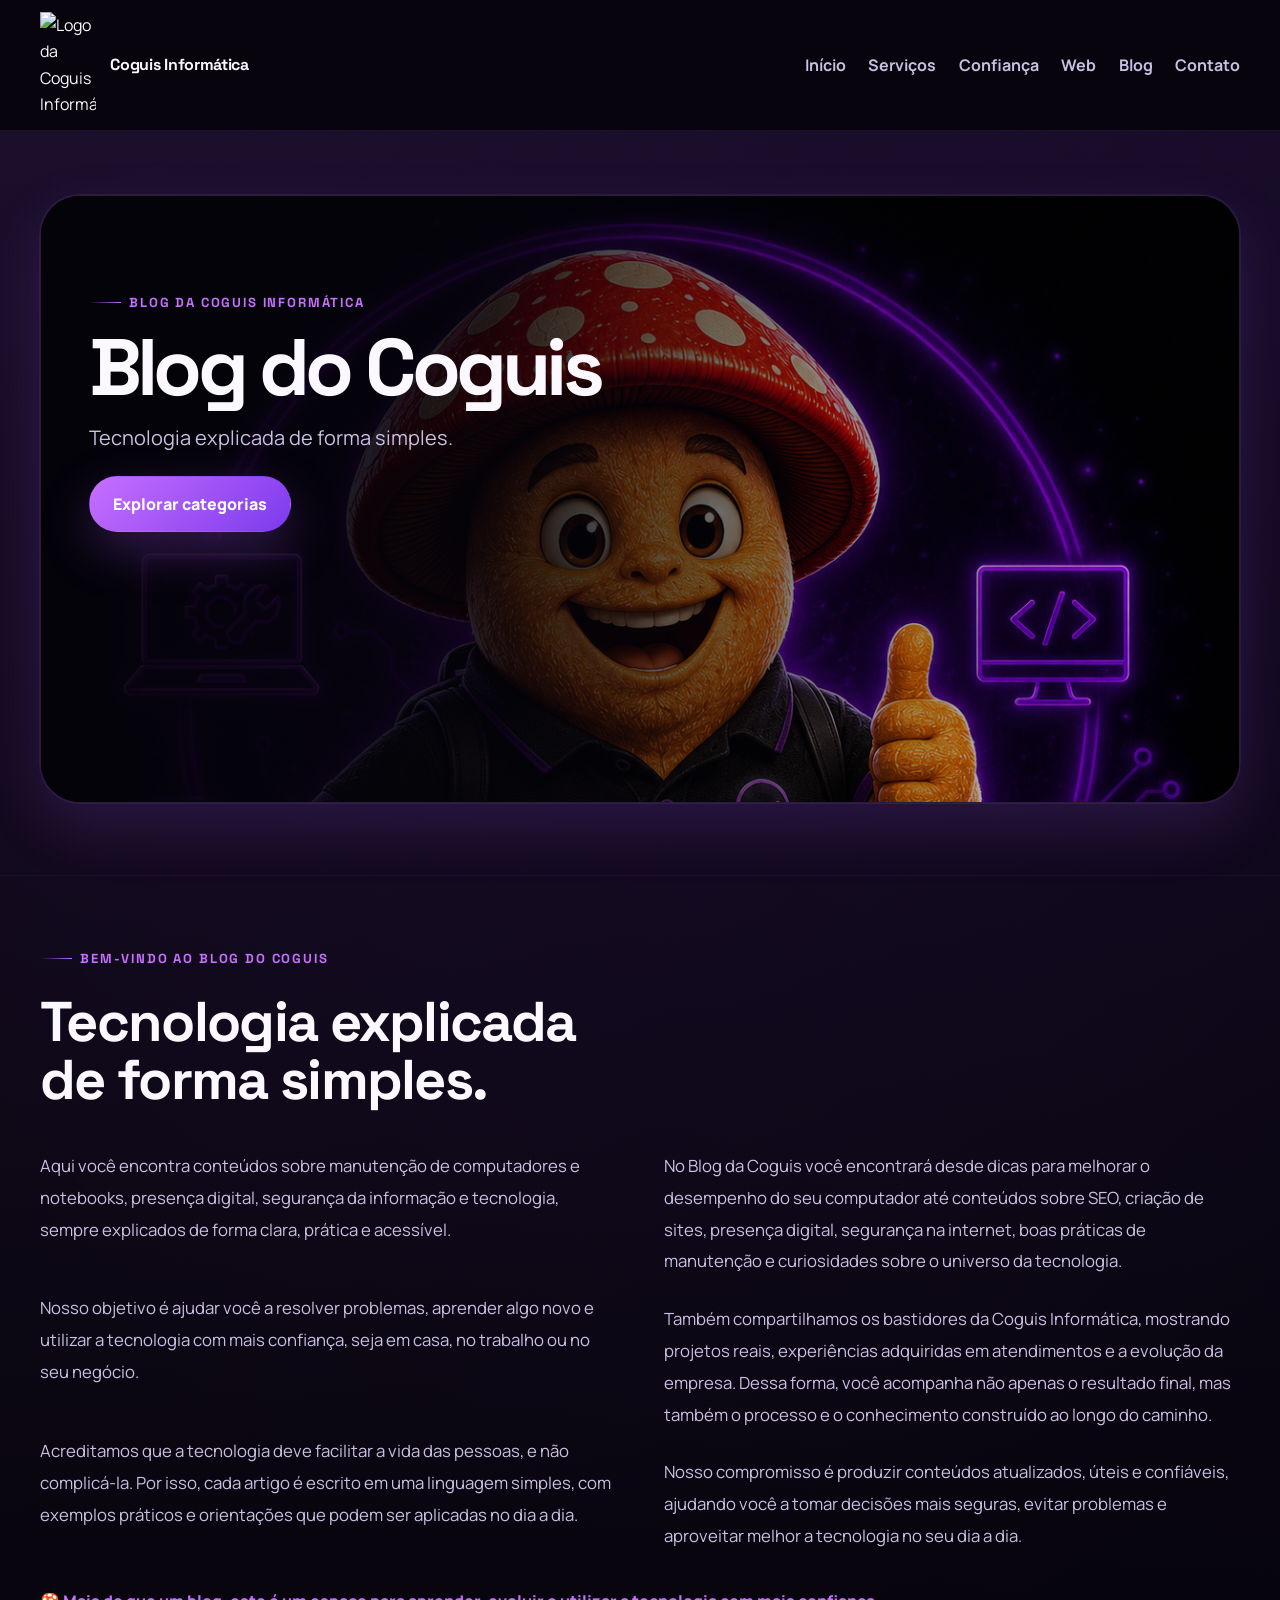
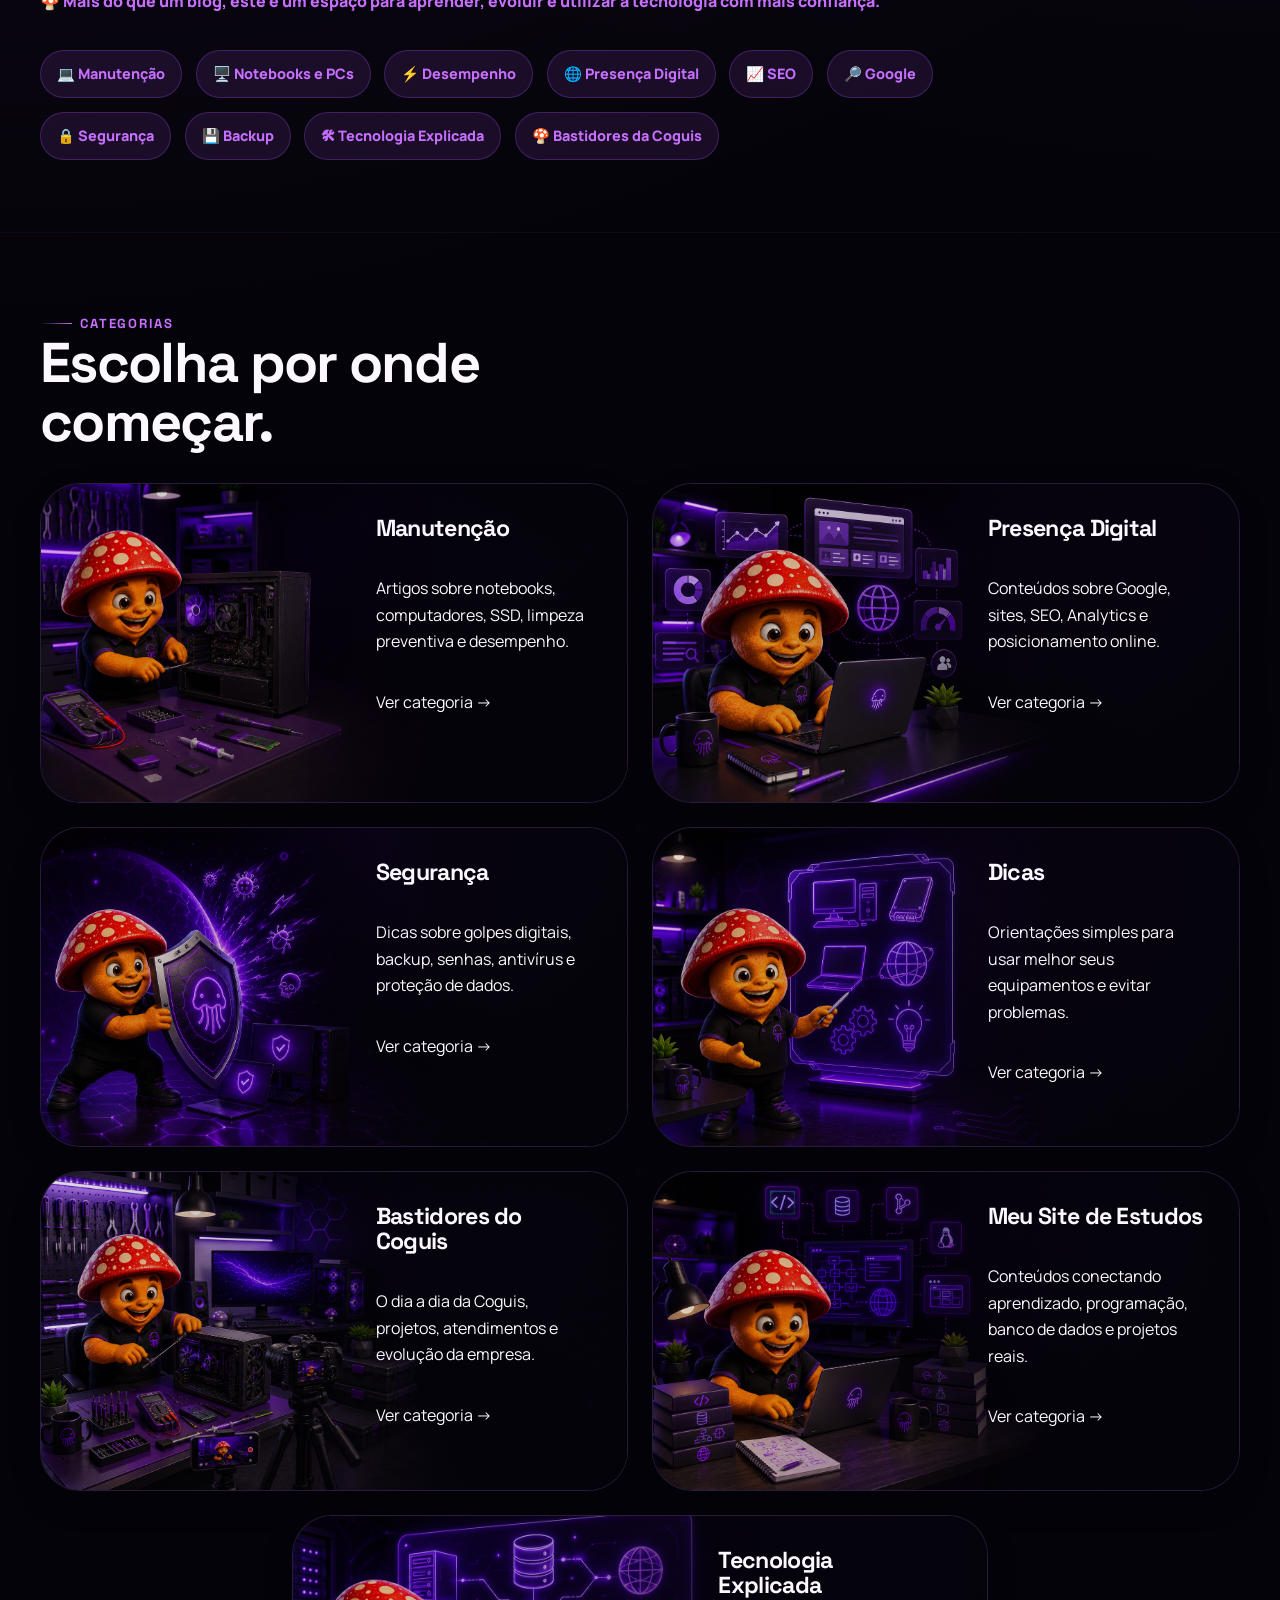
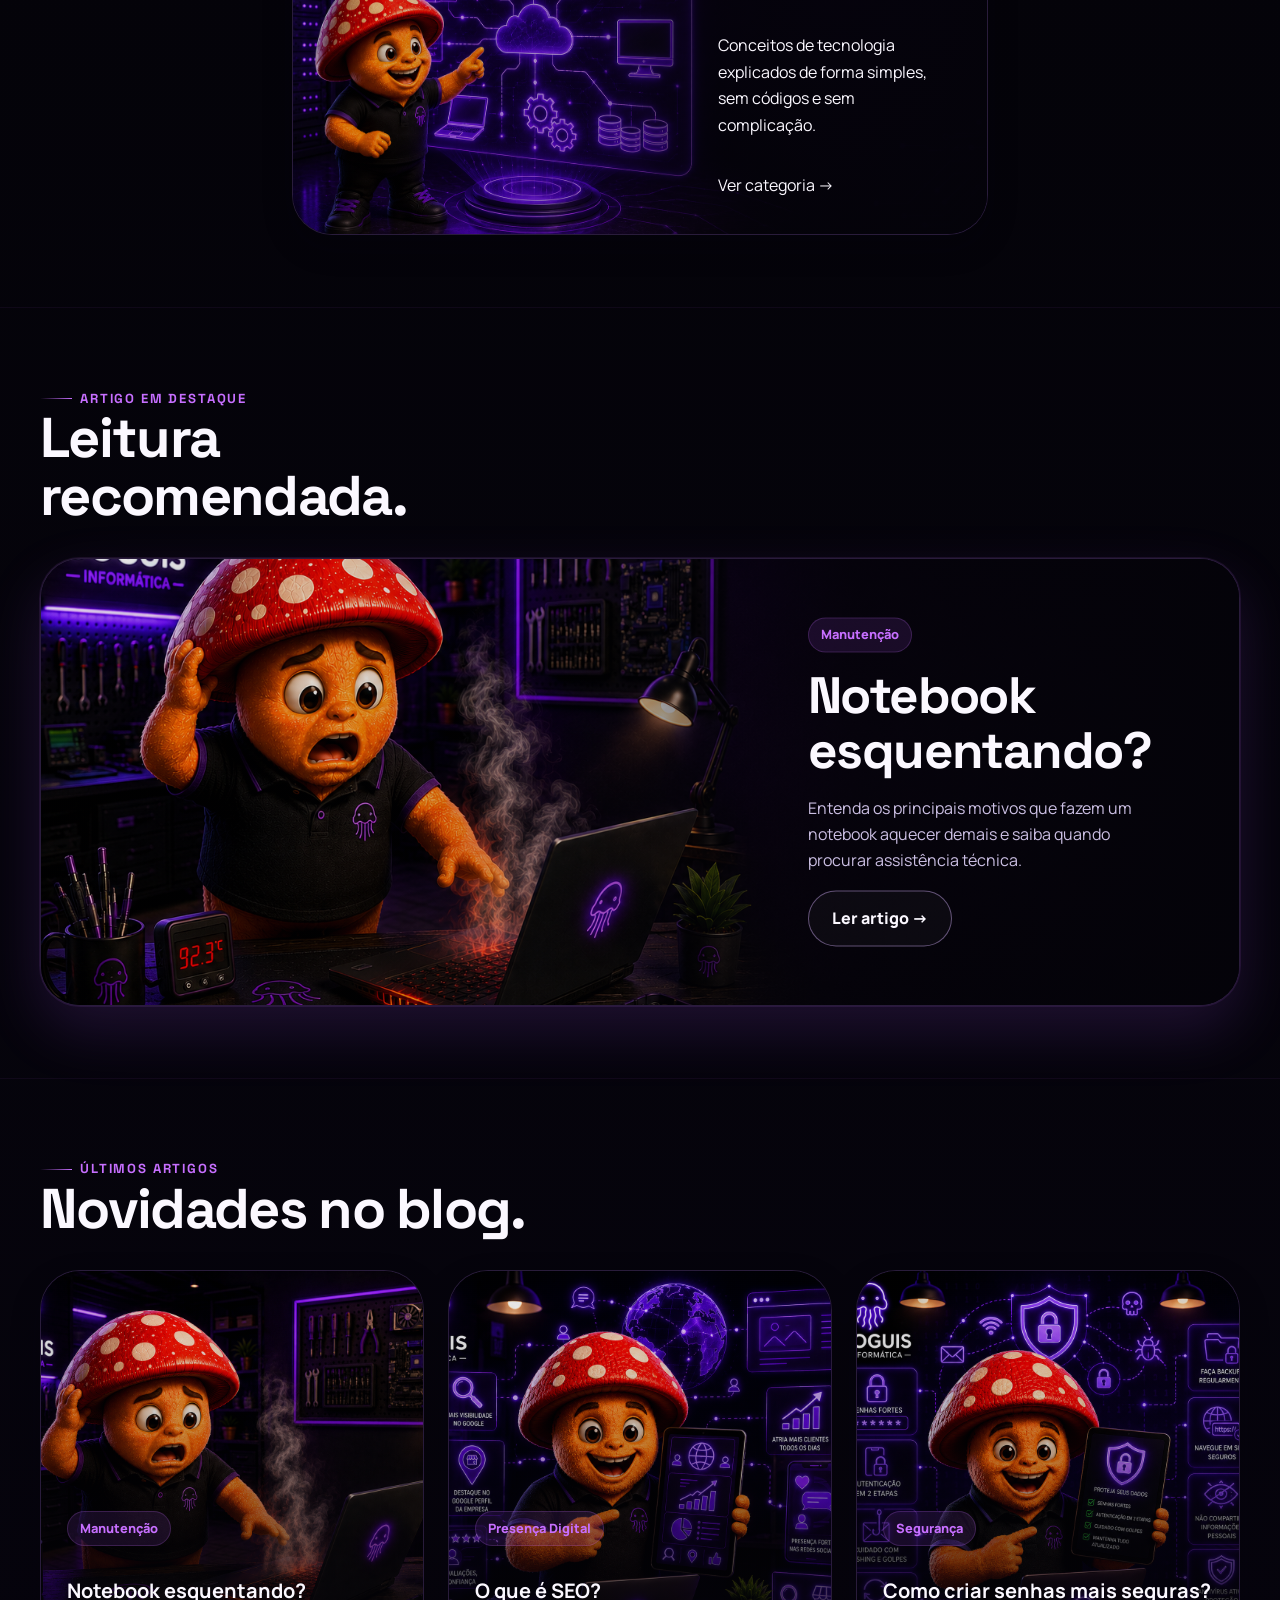
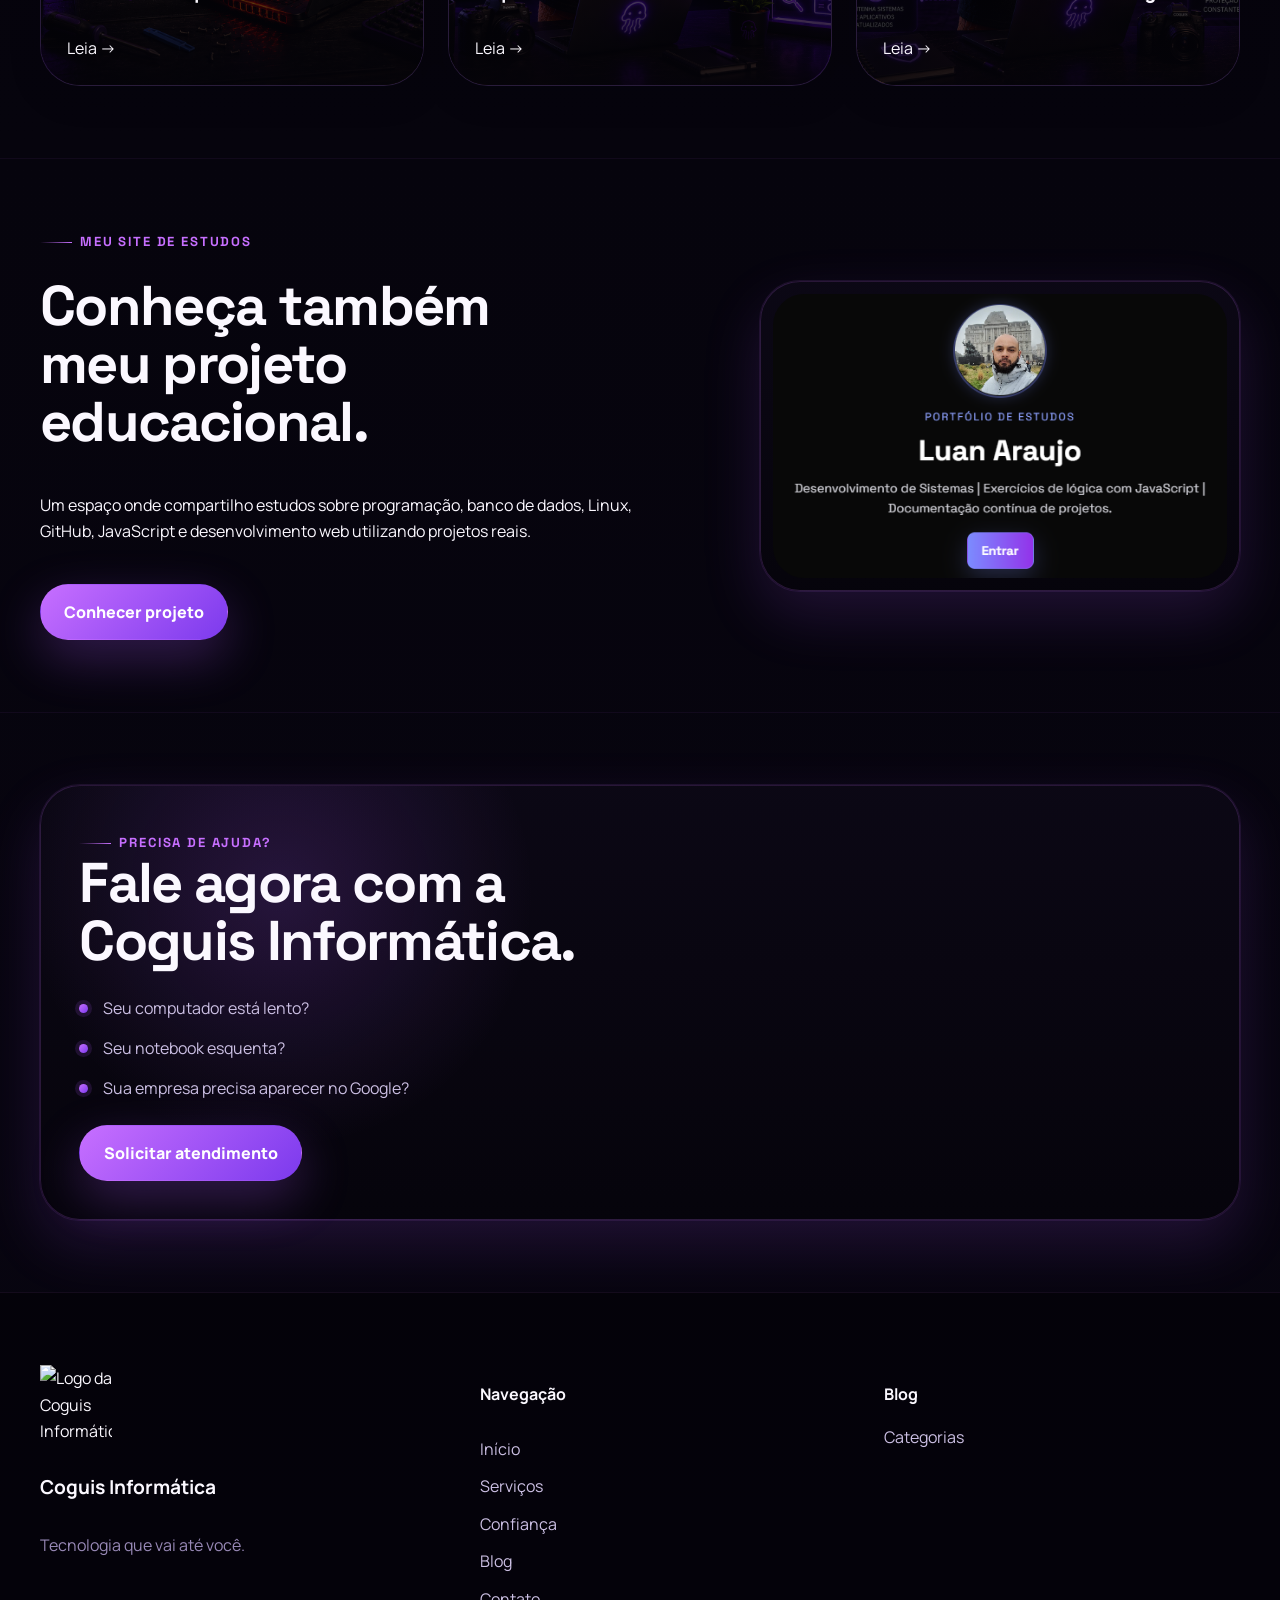
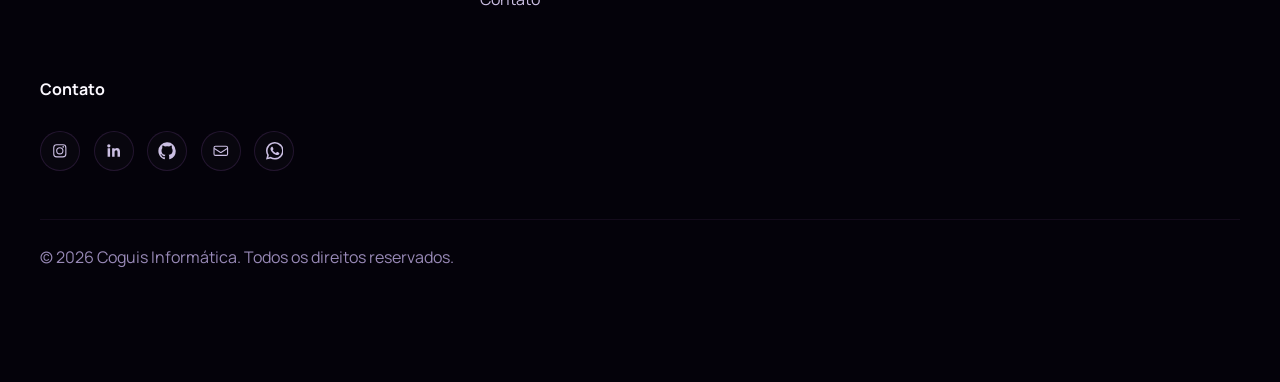
==== commit b7c3d2b5: "feat(blog): inaugura o Blog da Coguis com o primeiro artigo publicado" ====
--- a/blog/index.html
+++ b/blog/index.html
@@ -358,7 +358,6 @@
                     <li><a href="../index.html#inicio">Início</a></li>
                     <li><a href="../index.html#servicos">Serviços</a></li>
                     <li><a href="../index.html#confianca">Confiança</a></li>
-                    <li><a href="../index.html#web">Desenvolvimento Web</a></li>
                     <li><a href="index.html">Blog</a></li>
                     <li><a href="../index.html#contato">Contato</a></li>
                 </ul>
@@ -371,11 +370,14 @@
                     Blog
                 </h3>
                 <ul class="site-footer__links">
-                    <li><a href="#">Categorias</a></li>
+                    <li><a href="index.html#categorias">Categorias</a></li>
+                    <!--
                     <li><a href="#">Últimos artigos</a></li>
                     <li><a href="#">Mais lidos</a></li>
                     <li><a href="#">Tecnologia Explicada</a></li>
                     <li><a href="#">Manutenção</a></li>
+                    -->
+
                 </ul>
             </nav>
 
